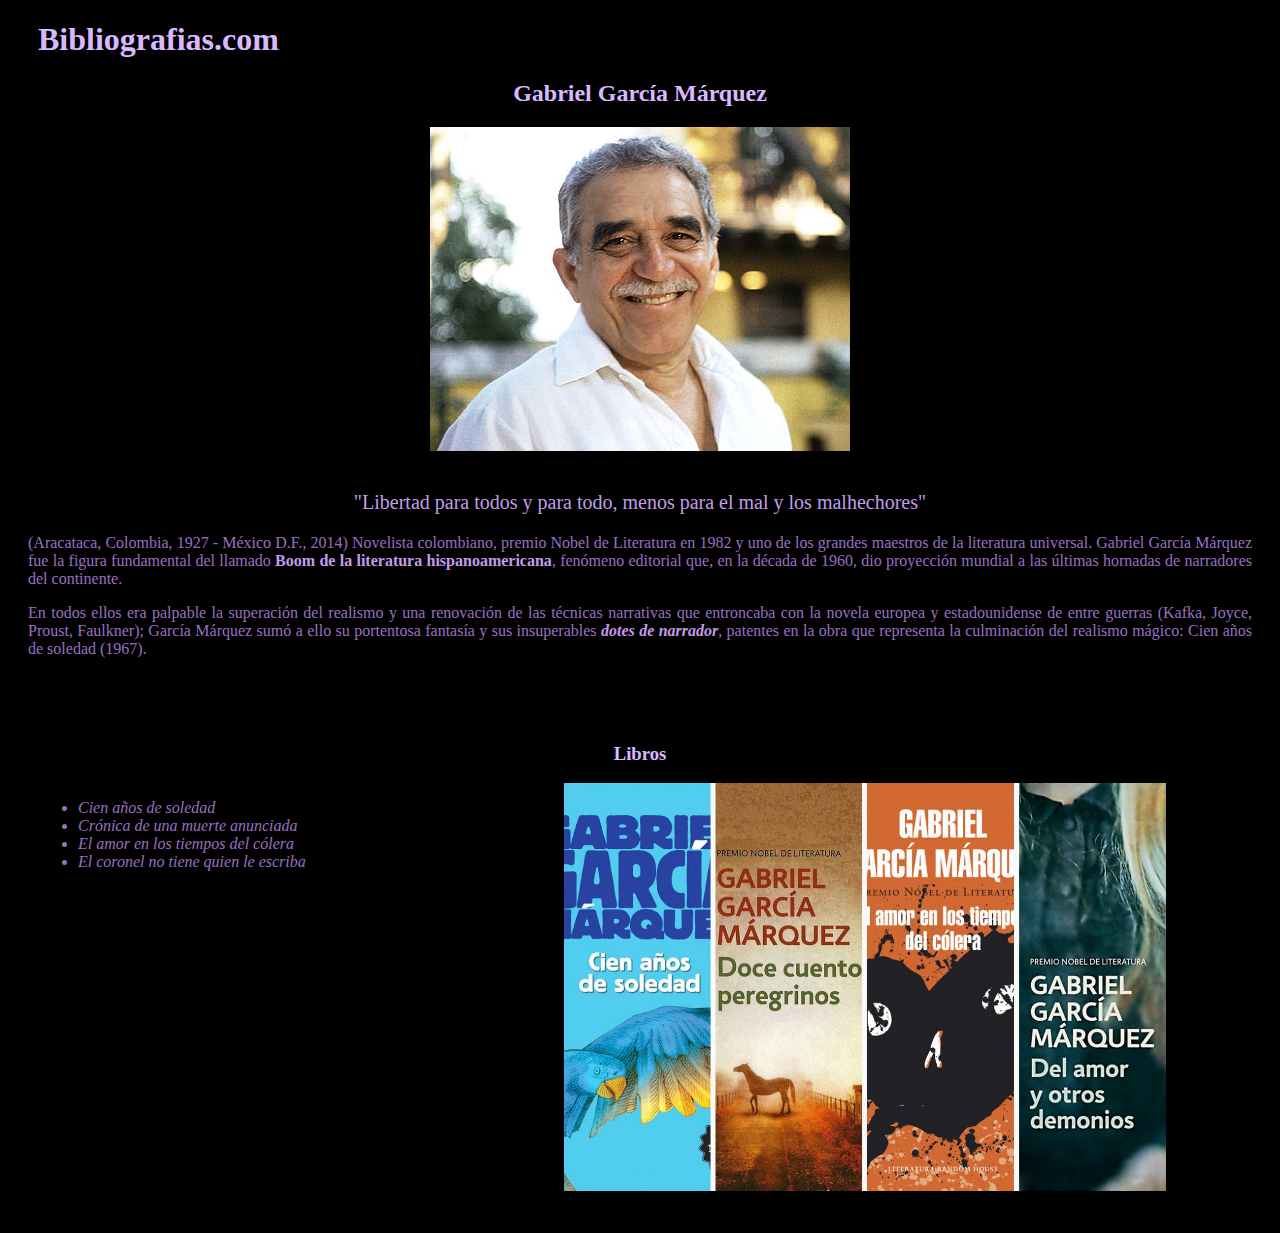
==== html/index.html @ 3712dbdd "Init commit" ====
<!DOCTYPE html>
<html lang="es-">
    <head>
        <meta charset="UTF-8">
        <title>Gabriel G. M.</title>
        <link rel="stylesheet" href="../css/style-home.css">
    </head>
    <body>
        <header>
            <h1 class="titulo-principal">Bibliografias.com</h1>
        </header>

        <h2 class="titulo-centralizado">Gabriel García Márquez</h2>
        <div class="portada">
            <img src="../images/GGMfoto.jpg" alt="">
        </div>

        <div class="principal">
            <p id="frase"> "Libertad para todos y para todo, menos para el mal y los malhechores"</p>
            <p >(Aracataca, Colombia, 1927 - México D.F., 2014) Novelista colombiano, premio Nobel de Literatura en 1982 y uno de los
                grandes maestros de la literatura universal. Gabriel García Márquez fue la figura fundamental del llamado
                <strong> Boom de la literatura hispanoamericana</strong>, fenómeno editorial que, en la década de 1960, dio
                proyección mundial a las últimas hornadas de narradores del continente.</p>
            <p >En todos ellos era palpable la superación del realismo y una renovación de las técnicas narrativas que entroncaba con
                la novela europea y estadounidense de entre guerras (Kafka, Joyce, Proust, Faulkner); García Márquez sumó a ello su
                portentosa fantasía y sus insuperables <strong><em>dotes de narrador</em></strong>, patentes en la obra que
                representa la culminación del
                realismo mágico: Cien años de soledad (1967).</p>
        </div>

        <div class="libros">
            <h3 class="titulo-centralizado">Libros</h3>
            <ul>
                <li class="itemLibro">Cien años de soledad</li>
                <li class="itemLibro">Crónica de una muerte anunciada</li>
                <li class="itemLibro">El amor en los tiempos del cólera</li>
                <li class="itemLibro">El coronel no tiene quien le escriba</li>
            </ul>

            <img src="../images/librosGalery.jpg" class="imagenLibros">
        </div>

    </body>
</html>
---- css/style-home.css ----
body{
    background: black;
}

h1{
    color: #dab8ff;
}
.titulo-centralizado{
    color: #dab8ff;
    text-align: center;
}

p{
    text-align: justify;
    color: #9870c0;
}

strong{
    color: #c49cea;
}

strong em{
    color: #c49cea;
}

#frase{
    font-size: 20px;
    color: #c49cea;
    text-align: center;
}

.portada{
    display: flex;
    justify-content: center;
    align-items: center;
    /*height: 50vh;*/
}

.principal{
    padding: 20px;
}

.libros{
    padding: 30px;
}

.itemLibro{
    color: #9870c0;
    font-style: oblique;
}

ul{
    display: inline-block;
    vertical-align: top;
    width: 30%;
    margin-right: 10%;
}

.imagenLibros{
    width: 50%;
}

.titulo-principal{
    padding-left: 30px;
}
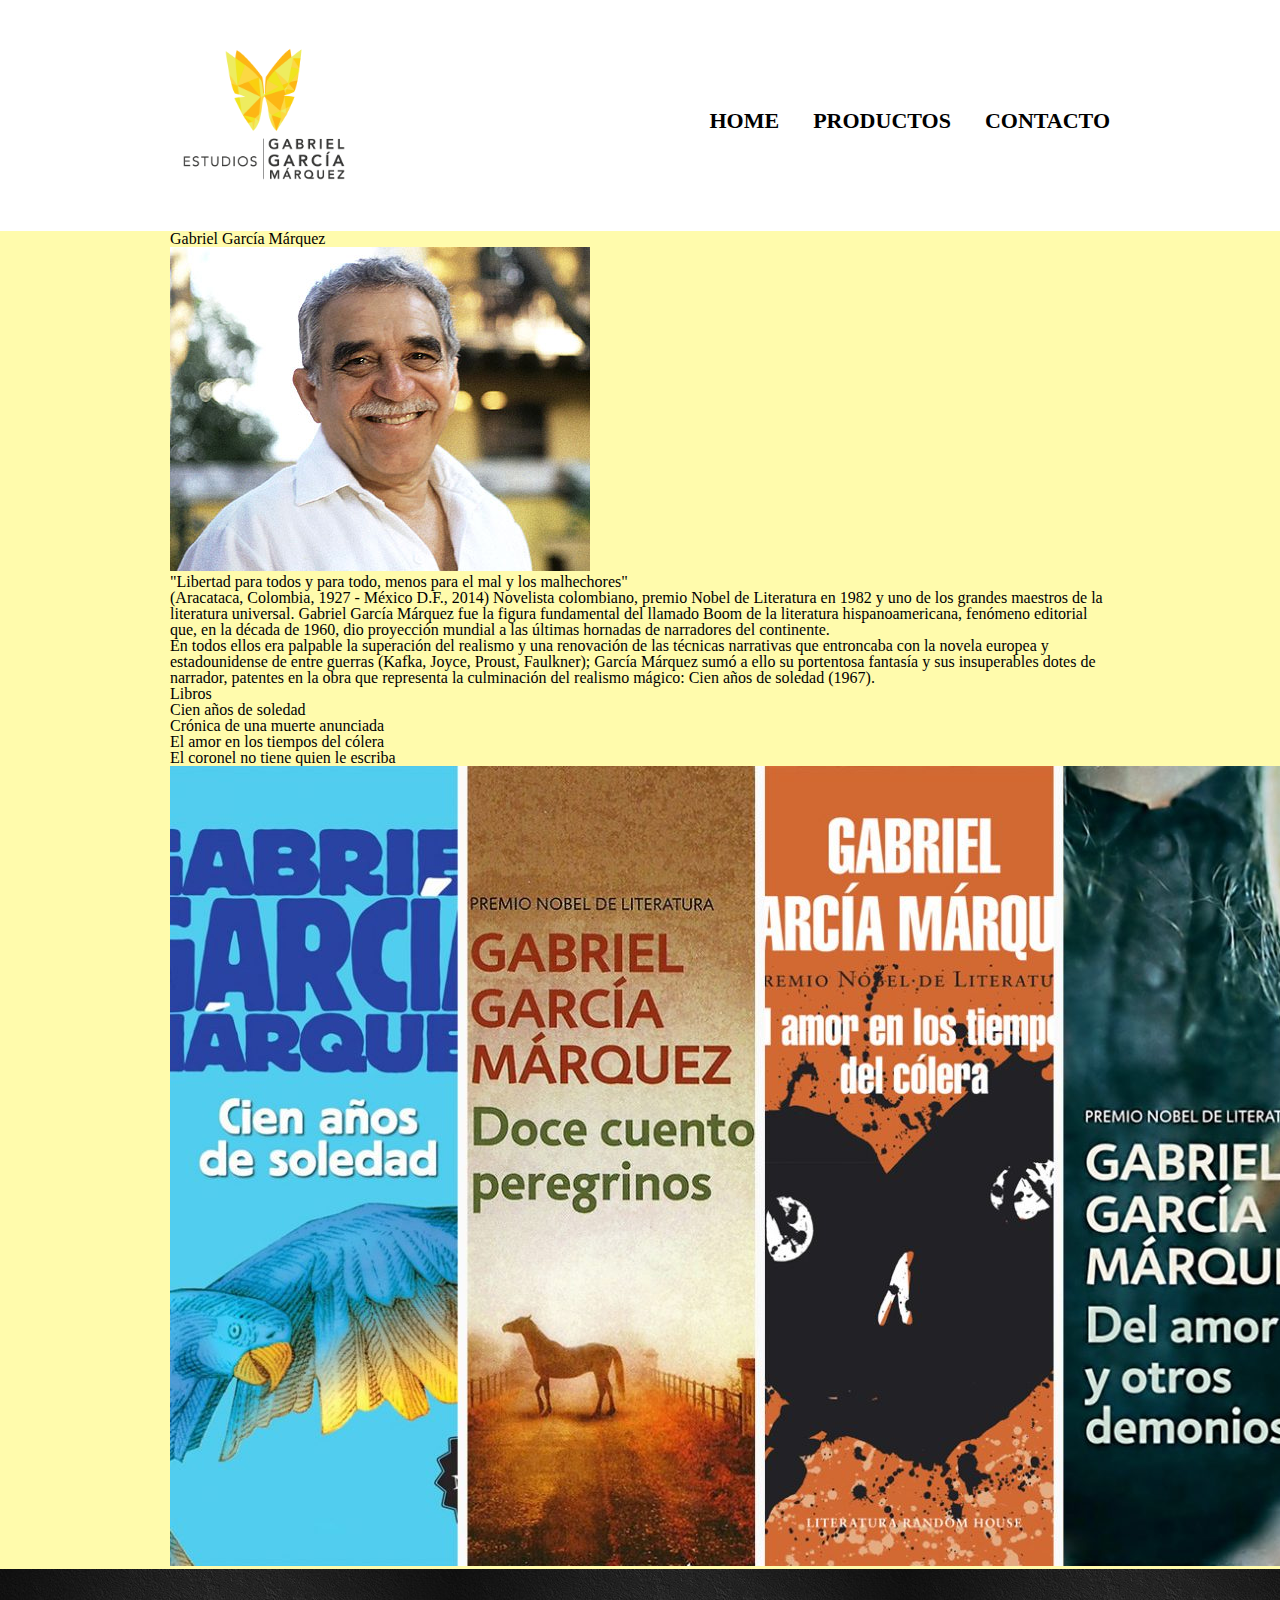
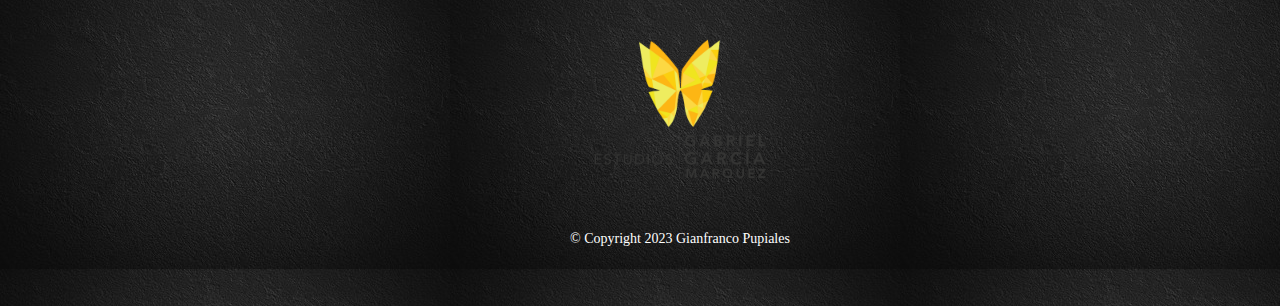
==== commit fd56a714: "Se ajustó el contenido." ====
--- a/html/index.html
+++ b/html/index.html
@@ -1,44 +1,65 @@
 <!DOCTYPE html>
 <html lang="es-">
-    <head>
-        <meta charset="UTF-8">
-        <title>Gabriel G. M.</title>
-        <link rel="stylesheet" href="../css/style-home.css">
-    </head>
-    <body>
-        <header>
-            <h1 class="titulo-principal">Bibliografias.com</h1>
-        </header>
+<head>
+    <meta charset="UTF-8">
+    <title>Gabriel G. M.</title>
+    <link rel="stylesheet" href="../css/reset.css">
+    <link rel="stylesheet" href="../css/style.css">
+</head>
+<body>
+<header>
+    <div class="cajaMenu">
+        <h1><img src="../images/logo-22.png" class="logo" alt="Logo de GGM"></h1>
+        <nav>
+            <ul>
+                <li><a href="index.html">Home</a></li>
+                <li><a href="productos.html">Productos</a></li>
+                <li><a href="contacto.html">Contacto</a></li>
+            </ul>
+        </nav>
+    </div>
+</header>
+<main>
+    <h2 class="titulo-centralizado">Gabriel García Márquez</h2>
+    <div class="portada">
+        <img src="../images/GGMfoto.jpg" alt="">
+    </div>
 
-        <h2 class="titulo-centralizado">Gabriel García Márquez</h2>
-        <div class="portada">
-            <img src="../images/GGMfoto.jpg" alt="">
-        </div>
+    <section class="principal">
+        <p id="frase"> "Libertad para todos y para todo, menos para el mal y los malhechores"</p>
+        <p>(Aracataca, Colombia, 1927 - México D.F., 2014) Novelista colombiano, premio Nobel de Literatura en 1982 y
+            uno de
+            los
+            grandes maestros de la literatura universal. Gabriel García Márquez fue la figura fundamental del llamado
+            <strong> Boom de la literatura hispanoamericana</strong>, fenómeno editorial que, en la década de 1960, dio
+            proyección mundial a las últimas hornadas de narradores del continente.</p>
+        <p>En todos ellos era palpable la superación del realismo y una renovación de las técnicas narrativas que
+            entroncaba
+            con
+            la novela europea y estadounidense de entre guerras (Kafka, Joyce, Proust, Faulkner); García Márquez sumó a
+            ello
+            su
+            portentosa fantasía y sus insuperables <strong><em>dotes de narrador</em></strong>, patentes en la obra que
+            representa la culminación del
+            realismo mágico: Cien años de soledad (1967).</p>
+    </section>
 
-        <div class="principal">
-            <p id="frase"> "Libertad para todos y para todo, menos para el mal y los malhechores"</p>
-            <p >(Aracataca, Colombia, 1927 - México D.F., 2014) Novelista colombiano, premio Nobel de Literatura en 1982 y uno de los
-                grandes maestros de la literatura universal. Gabriel García Márquez fue la figura fundamental del llamado
-                <strong> Boom de la literatura hispanoamericana</strong>, fenómeno editorial que, en la década de 1960, dio
-                proyección mundial a las últimas hornadas de narradores del continente.</p>
-            <p >En todos ellos era palpable la superación del realismo y una renovación de las técnicas narrativas que entroncaba con
-                la novela europea y estadounidense de entre guerras (Kafka, Joyce, Proust, Faulkner); García Márquez sumó a ello su
-                portentosa fantasía y sus insuperables <strong><em>dotes de narrador</em></strong>, patentes en la obra que
-                representa la culminación del
-                realismo mágico: Cien años de soledad (1967).</p>
-        </div>
+    <section class="libros">
+        <h3 class="titulo-centralizado">Libros</h3>
+        <ul>
+            <li class="itemLibro">Cien años de soledad</li>
+            <li class="itemLibro">Crónica de una muerte anunciada</li>
+            <li class="itemLibro">El amor en los tiempos del cólera</li>
+            <li class="itemLibro">El coronel no tiene quien le escriba</li>
+        </ul>
 
-        <div class="libros">
-            <h3 class="titulo-centralizado">Libros</h3>
-            <ul>
-                <li class="itemLibro">Cien años de soledad</li>
-                <li class="itemLibro">Crónica de una muerte anunciada</li>
-                <li class="itemLibro">El amor en los tiempos del cólera</li>
-                <li class="itemLibro">El coronel no tiene quien le escriba</li>
-            </ul>
+        <img src="../images/librosGalery.jpg" class="imagenLibros" alt="Son los libros">
+    </section>
+</main>
 
-            <img src="../images/librosGalery.jpg" class="imagenLibros">
-        </div>
-
-    </body>
+<footer>
+    <img class="logoFooter" src="../images/logo-22.png" alt="Ending de GGM">
+    <p class="copyright">&copy; Copyright 2023 Gianfranco Pupiales</p>
+</footer>
+</body>
 </html>
--- a/css/style.css
+++ b/css/style.css
@@ -0,0 +1,188 @@
+body {
+    background: rgb(255, 251, 172);
+}
+
+.logo {
+    width: 20%;
+}
+
+header {
+    background-color: #ffffff;
+    padding: 20px 0;
+}
+
+.cajaMenu {
+    width: 940px;
+    position: relative;
+    margin: 0 auto;
+}
+
+nav {
+    position: absolute;
+    top: 90px;
+    right: 0;
+}
+
+nav li {
+    display: inline-block;
+    margin: 0 0 0 30px;
+}
+
+nav a {
+    text-transform: uppercase;
+    color: black;
+    font-weight: bold;
+    font-size: 22px;
+    text-decoration: none;
+    transition: 500ms all;
+}
+
+nav a:hover {
+    color: #d76200;
+}
+
+.librosVenta {
+    width: 1200px;
+    margin: 0 auto;
+    padding: 50px;
+}
+
+.librosVenta li {
+    display: inline-block;
+    text-align: center;
+    width: 30%;
+    vertical-align: top;
+    margin: 0 1.5%;
+    padding: 30px 20px;
+    box-sizing: border-box;
+    border: 2px solid black;
+    border-radius: 20px;
+
+    /*
+    Una forma de hacer estas 3 cosas en una sola linea
+    Cuidar el orden
+    border-color: black;
+    border-width: 2px;
+    border-style: solid;
+    */
+}
+
+.librosVenta li:hover {
+    border-color: #d76200;
+}
+
+.librosVenta li:active {
+    border-color: #a80000;
+}
+
+.librosVenta li:hover h2 {
+    font-size: 35px;
+}
+
+.librosVenta h2 {
+    font-size: 30px;
+    font-weight: bold;
+}
+
+.librosVenta li img {
+    margin-top: 10px;
+    width: 200px; /* Establece el ancho deseado */
+    height: 300px; /* Establece la altura deseada */
+}
+
+.libro-description {
+    font-size: 18px;
+}
+
+.libro-precio {
+    font-size: 20px;
+    font-weight: bold;
+    margin-top: 10px;
+}
+
+footer {
+    width: 100%;
+    background: url("../images/bgFooter.png");
+    text-align: center;
+    padding: 40px;
+}
+
+.copyright {
+    color: #ffffff;
+    font-size: 14px;
+    margin: 20px;
+}
+
+.logoFooter {
+    width: 200px; /* Establece el ancho deseado */
+    height: 200px; /* Establece la altura deseada */
+}
+
+main {
+    width: 940px; /* Pa centralizar las cosas*/
+    margin: 0 auto;
+}
+
+form {
+    margin: 40px 0;
+}
+
+form label, form legend {
+    display: block;
+    font-size: 20px;
+    margin: 0 0 10px; /*0 arriba 0 derecha 10 px para abajo*/
+}
+
+.input-padron {
+    display: block;
+    margin: 0 0 20px;
+    padding: 10px 25px; /* 10 px superior-inferior 25 px de los lados*/
+    width: 50%;
+}
+
+.check-box {
+    margin: 20px 0;
+}
+
+.enviar {
+    width: 40%;
+    padding: 15px 0;
+    font-size: 18px;
+    font-weight: bold;
+    color: white;
+    background: orange;
+    border: none;
+    border-radius: 5px;
+    transition: 1s all;
+    cursor: pointer;
+}
+
+.enviar:hover {
+    color: black;
+    background-color: #f7ff00;
+    transform: scale(1.2);
+}
+
+
+table{
+    margin: 40px 40px;
+}
+
+thead{
+    background-color: black;
+    color: white;
+    font-weight: bold;
+}
+
+td, th{
+    border: 1px solid black;
+    padding: 8px 15px;
+}
+
+
+
+
+
+
+
+
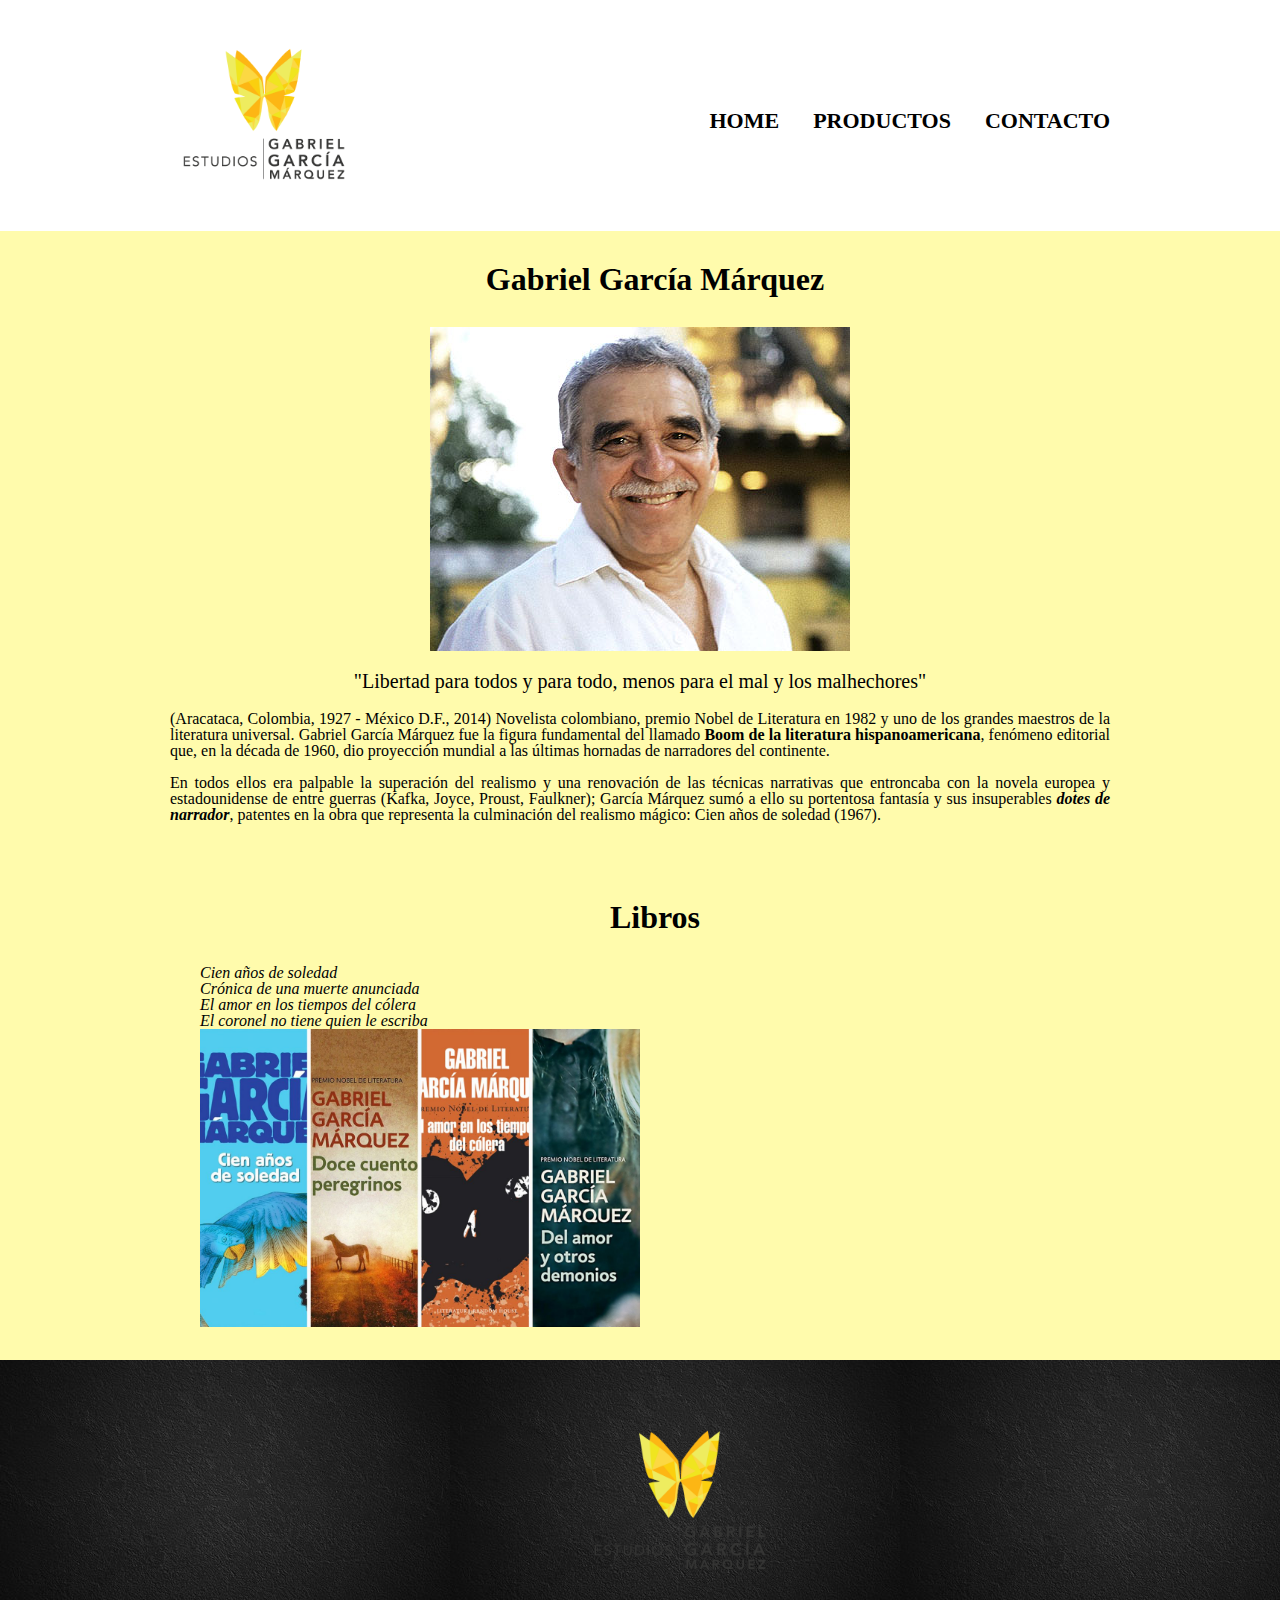
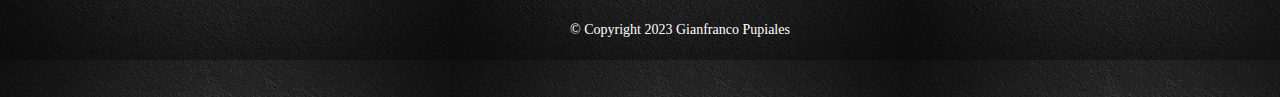
==== commit 903cceb6: "Se organizó el contenido de la homepage." ====
--- a/html/index.html
+++ b/html/index.html
@@ -20,10 +20,11 @@
     </div>
 </header>
 <main>
-    <h2 class="titulo-centralizado">Gabriel García Márquez</h2>
+    <h2 class="titulo-principal">Gabriel García Márquez</h2>
     <div class="portada">
-        <img src="../images/GGMfoto.jpg" alt="">
+        <img src="../images/GGMfoto.jpg" alt="Foto de GGM">
     </div>
+
 
     <section class="principal">
         <p id="frase"> "Libertad para todos y para todo, menos para el mal y los malhechores"</p>
@@ -45,7 +46,7 @@
     </section>
 
     <section class="libros">
-        <h3 class="titulo-centralizado">Libros</h3>
+        <h3 class="titulo-principal">Libros</h3>
         <ul>
             <li class="itemLibro">Cien años de soledad</li>
             <li class="itemLibro">Crónica de una muerte anunciada</li>
--- a/css/style.css
+++ b/css/style.css
@@ -179,10 +179,64 @@
     padding: 8px 15px;
 }
 
-
-
-
-
-
-
-
+/* ! Estilos homepage*/
+
+.titulo-principal{
+    text-align: center;
+    font-weight: bold;
+    font-size: 2em;
+    margin: 1em 0 1em;
+}
+
+.portada{
+    display: flex;
+    justify-content: center;
+    align-items: center;
+}
+
+.imagenLibros{
+    width: 50%;
+}
+
+.titulo-principal{
+    padding-left: 30px;
+}
+
+#frase{
+    font-size: 20px;
+    text-align: center;
+    margin: 1em 0 1em;
+}
+
+.portada{
+    display: flex;
+    justify-content: center;
+    align-items: center;
+    /*height: 50vh;*/
+}
+
+.principal p{
+    margin: 0 0 1em;
+    text-align: justify;
+}
+
+.principal strong{
+    font-weight: bold;
+}
+
+.principal em{
+    font-style: italic;
+}
+
+.libros{
+    padding: 30px;
+}
+
+.itemLibro{
+    font-style: oblique;
+}
+
+
+
+
+
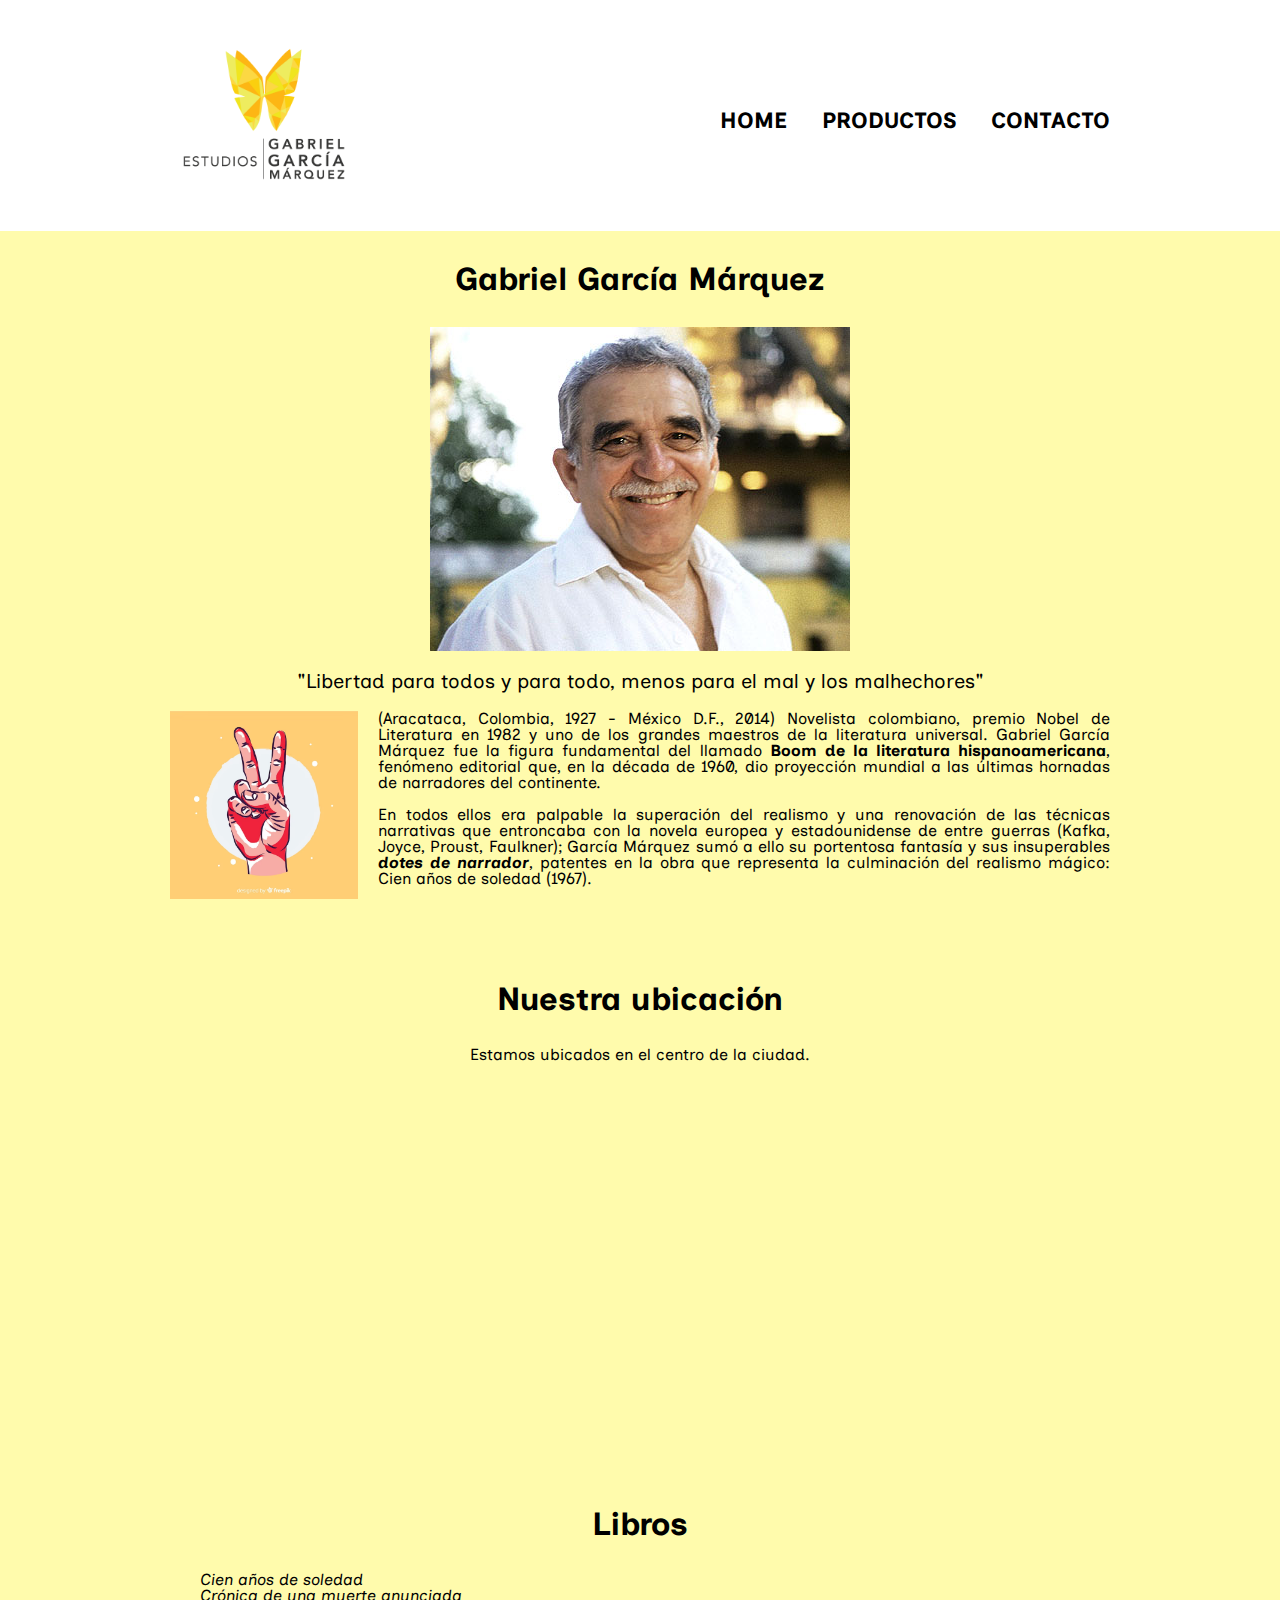
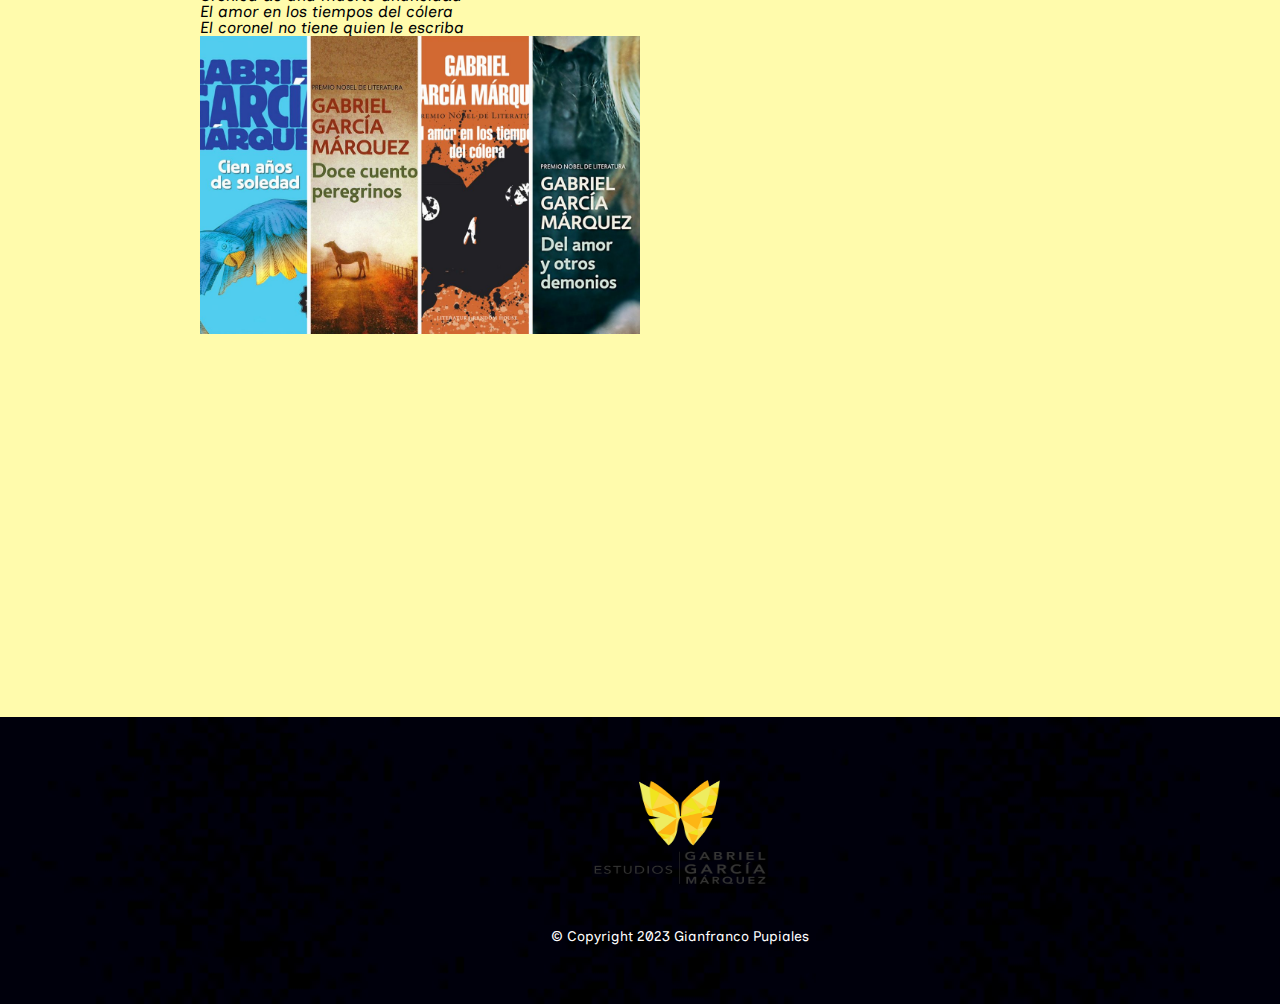
==== commit 2bf53ca0: "Se obtuvo contenido externo en nuestra homepage." ====
--- a/html/index.html
+++ b/html/index.html
@@ -5,6 +5,9 @@
     <title>Gabriel G. M.</title>
     <link rel="stylesheet" href="../css/reset.css">
     <link rel="stylesheet" href="../css/style.css">
+    <link rel="preconnect" href="https://fonts.googleapis.com">
+    <link rel="preconnect" href="https://fonts.gstatic.com" crossorigin>
+    <link href="https://fonts.googleapis.com/css2?family=Inclusive+Sans&display=swap" rel="stylesheet">
 </head>
 <body>
 <header>
@@ -24,10 +27,9 @@
     <div class="portada">
         <img src="../images/GGMfoto.jpg" alt="Foto de GGM">
     </div>
-
-
+    <p id="frase"> "Libertad para todos y para todo, menos para el mal y los malhechores"</p>
+    <img class="paz" src="../images/paz.png" alt="Paz imagen">
     <section class="principal">
-        <p id="frase"> "Libertad para todos y para todo, menos para el mal y los malhechores"</p>
         <p>(Aracataca, Colombia, 1927 - México D.F., 2014) Novelista colombiano, premio Nobel de Literatura en 1982 y
             uno de
             los
@@ -45,17 +47,31 @@
             realismo mágico: Cien años de soledad (1967).</p>
     </section>
 
+    <section class="mapa">
+        <h3 class="titulo-principal">Nuestra ubicación</h3>
+        <p>Estamos ubicados en el centro de la ciudad.</p>
+        <iframe src="https://www.google.com/maps/embed?pb=!1m18!1m12!1m3!1d3989.790920421906!2d-78.49317922574012!3d-0.21234203539377045!2m3!1f0!2f0!3f0!3m2!1i1024!2i768!4f13.1!3m3!1m2!1s0x91d59a107e1cd44b%3A0x88a284f66939ed4!2sESCUELA%20POLIT%C3%89CNICA%20NACIONAL!5e0!3m2!1ses!2sec!4v1694836205740!5m2!1ses!2sec" width="100%" height="300" style="border:0;" allowfullscreen="" loading="lazy" referrerpolicy="no-referrer-when-downgrade"></iframe>
+    </section>
+
     <section class="libros">
         <h3 class="titulo-principal">Libros</h3>
-        <ul>
-            <li class="itemLibro">Cien años de soledad</li>
-            <li class="itemLibro">Crónica de una muerte anunciada</li>
-            <li class="itemLibro">El amor en los tiempos del cólera</li>
-            <li class="itemLibro">El coronel no tiene quien le escriba</li>
-        </ul>
+        <div class="contenido-libros">
+            <ul class="lista-libros">
+                <li class="itemLibro">Cien años de soledad</li>
+                <li class="itemLibro">Crónica de una muerte anunciada</li>
+                <li class="itemLibro">El amor en los tiempos del cólera</li>
+                <li class="itemLibro">El coronel no tiene quien le escriba</li>
+            </ul>
 
-        <img src="../images/librosGalery.jpg" class="imagenLibros" alt="Son los libros">
+            <img src="../images/librosGalery.jpg" class="imagen-libros" alt="Son los libros">
+        </div>
     </section>
+
+    <div class="video">
+        <iframe width="560" height="315" src="https://www.youtube.com/embed/9jb2QB7d-Io?si=_q59ed0fO5szkhkG" title="YouTube video player" frameborder="0" allow="accelerometer; autoplay; clipboard-write; encrypted-media; gyroscope; picture-in-picture; web-share" allowfullscreen></iframe>
+    </div>
+
+
 </main>
 
 <footer>
--- a/css/style.css
+++ b/css/style.css
@@ -1,5 +1,7 @@
 body {
     background: rgb(255, 251, 172);
+    font-family: 'Inclusive Sans', sans-serif;
+    overflow-x: hidden;
 }
 
 .logo {
@@ -15,6 +17,7 @@
     width: 940px;
     position: relative;
     margin: 0 auto;
+    padding: 0;
 }
 
 nav {
@@ -42,7 +45,7 @@
 }
 
 .librosVenta {
-    width: 1200px;
+    width: 100%;
     margin: 0 auto;
     padding: 50px;
 }
@@ -115,7 +118,8 @@
 
 .logoFooter {
     width: 200px; /* Establece el ancho deseado */
-    height: 200px; /* Establece la altura deseada */
+    height: 150px; /* Establece la altura deseada */
+    padding: 0;
 }
 
 main {
@@ -194,12 +198,10 @@
     align-items: center;
 }
 
-.imagenLibros{
-    width: 50%;
-}
-
-.titulo-principal{
-    padding-left: 30px;
+.paz{
+    width: 20%;
+    float: left;
+    margin: 0 20px 10px 0; /*0 top 20 der 20 down 0 izq */
 }
 
 #frase{
@@ -236,7 +238,26 @@
     font-style: oblique;
 }
 
-
-
-
-
+.imagen-libros{
+    width: 50%;
+}
+
+.mapa{
+    text-align: center;
+    padding: 3em 0; /*3 VECES el tamaño de la fuente*/
+}
+
+.mapa p{
+    margin: 0 0 2em;
+}
+
+.video{
+    width: 560px;
+    margin: 1em auto;
+}
+
+
+
+
+
+
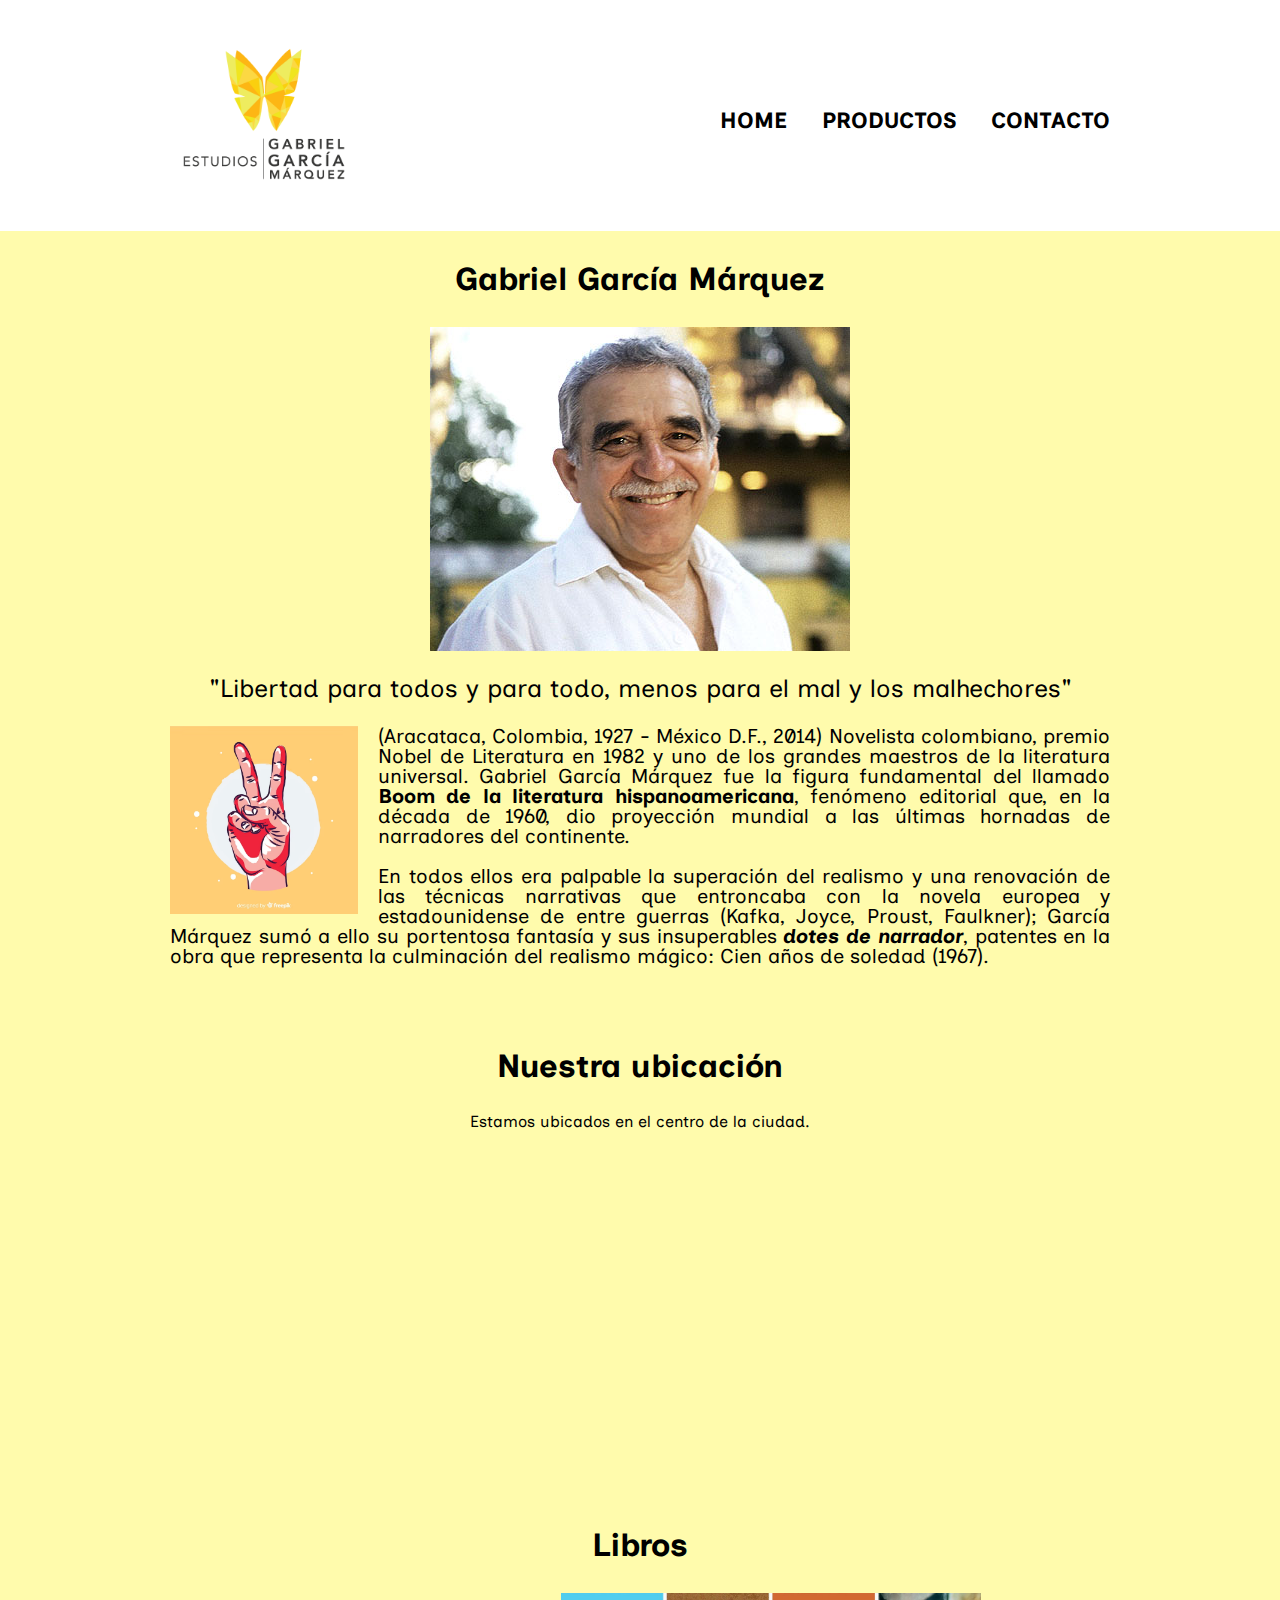
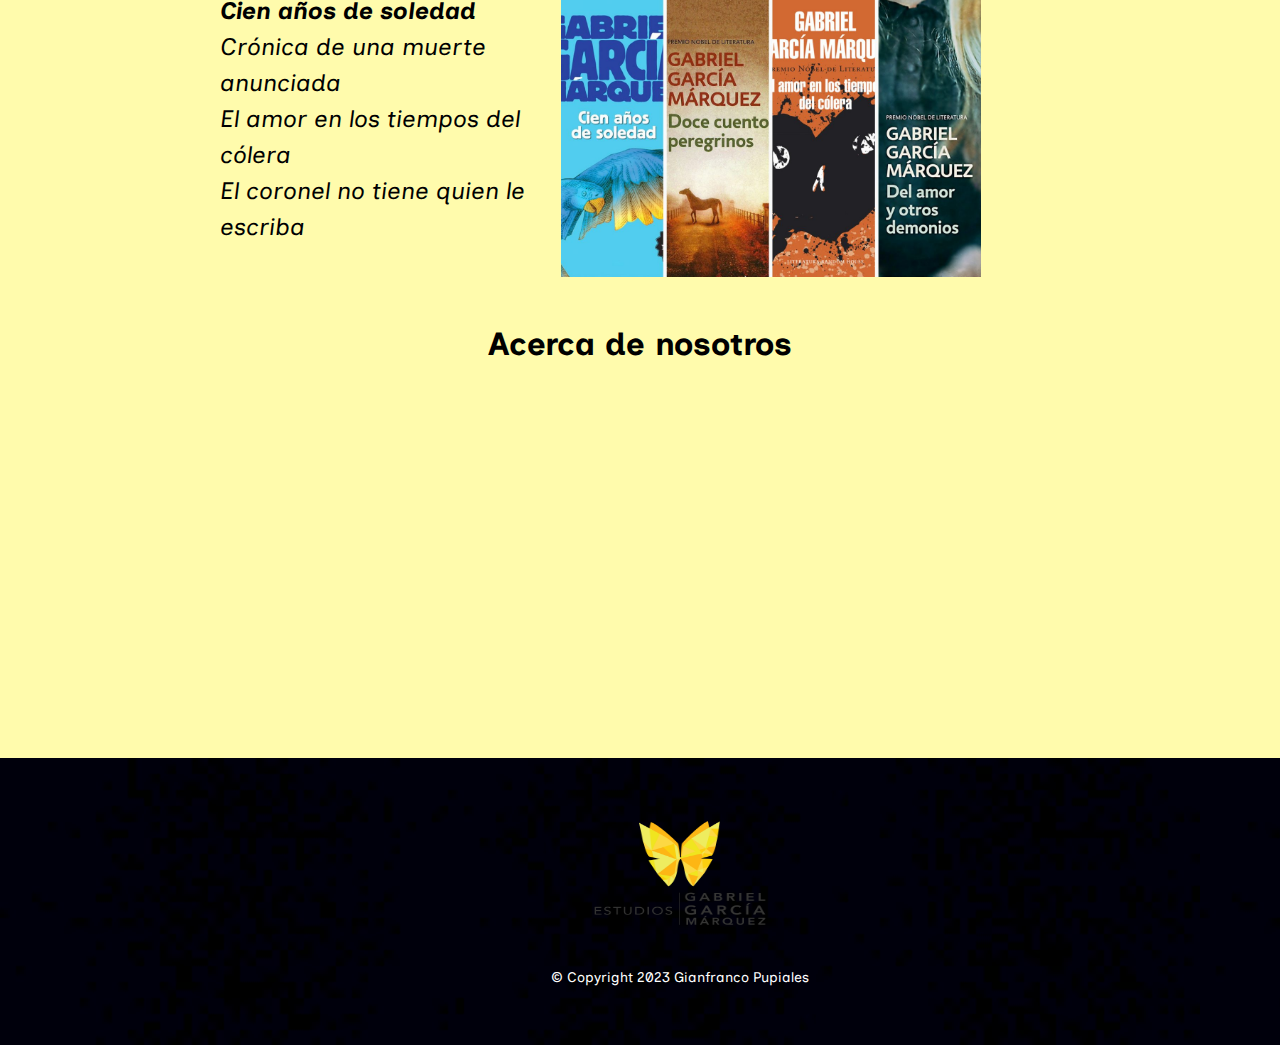
==== commit 62af49a1: "Se agregó estilos" ====
--- a/html/index.html
+++ b/html/index.html
@@ -68,6 +68,7 @@
     </section>
 
     <div class="video">
+        <h3 class="titulo-principal">Acerca de nosotros</h3>
         <iframe width="560" height="315" src="https://www.youtube.com/embed/9jb2QB7d-Io?si=_q59ed0fO5szkhkG" title="YouTube video player" frameborder="0" allow="accelerometer; autoplay; clipboard-write; encrypted-media; gyroscope; picture-in-picture; web-share" allowfullscreen></iframe>
     </div>
 
--- a/css/style.css
+++ b/css/style.css
@@ -192,6 +192,10 @@
     margin: 1em 0 1em;
 }
 
+.principal{
+
+}
+
 .portada{
     display: flex;
     justify-content: center;
@@ -205,7 +209,7 @@
 }
 
 #frase{
-    font-size: 20px;
+    font-size: 25px;
     text-align: center;
     margin: 1em 0 1em;
 }
@@ -220,6 +224,7 @@
 .principal p{
     margin: 0 0 1em;
     text-align: justify;
+    font-size: 20px;
 }
 
 .principal strong{
@@ -230,34 +235,54 @@
     font-style: italic;
 }
 
-.libros{
-    padding: 30px;
+
+.imagen-libros{
+    width: 50%;
+}
+
+.mapa{
+    text-align: center;
+    padding: 2em 0; /*3 VECES el tamaño de la fuente*/
+}
+
+.mapa p{
+    margin: 0 0 2em;
+}
+
+.contenido-libros{
+    width: 840px;
+    margin: 0 auto;
+}
+
+.lista-libros{
+    width: 40%;
+    display: inline-block;
+    vertical-align: top;
 }
 
 .itemLibro{
     font-style: oblique;
-}
-
-.imagen-libros{
-    width: 50%;
-}
-
-.mapa{
-    text-align: center;
-    padding: 3em 0; /*3 VECES el tamaño de la fuente*/
-}
-
-.mapa p{
-    margin: 0 0 2em;
+    font-size: 1.5em;
+    line-height: 1.5;
+}
+
+/*
+    Pintar el primero -> .itemLibro:first-child
+    Pintar el último -> .itemLibro:last-child
+    Pintar uno en específico -> .itemLibro:nth-child(3)
+    Pintar todos los pares -> .itemLibro:nth-child(2n)
+*/
+.itemLibro:first-child{
+    font-weight: bold;
 }
 
 .video{
     width: 560px;
-    margin: 1em auto;
-}
-
-
-
-
-
-
+    margin: 3em auto;
+}
+
+
+
+
+
+
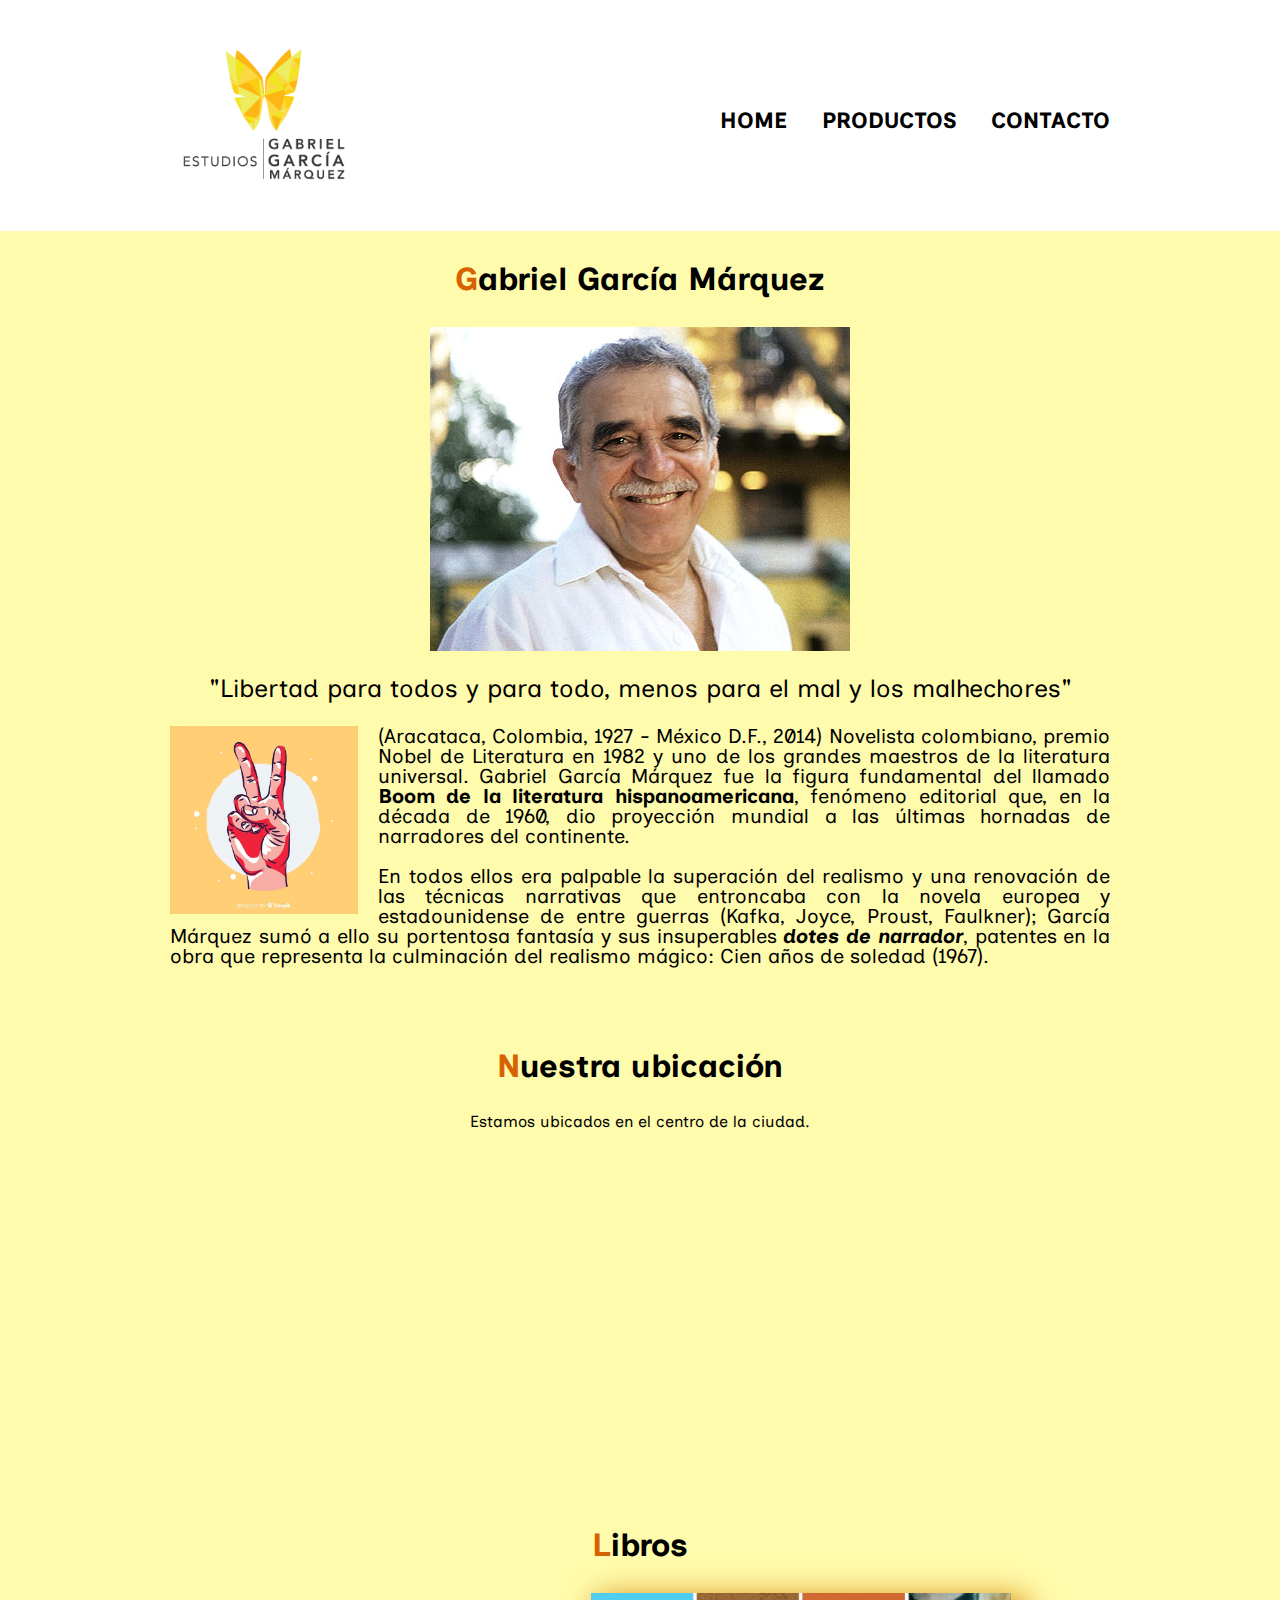
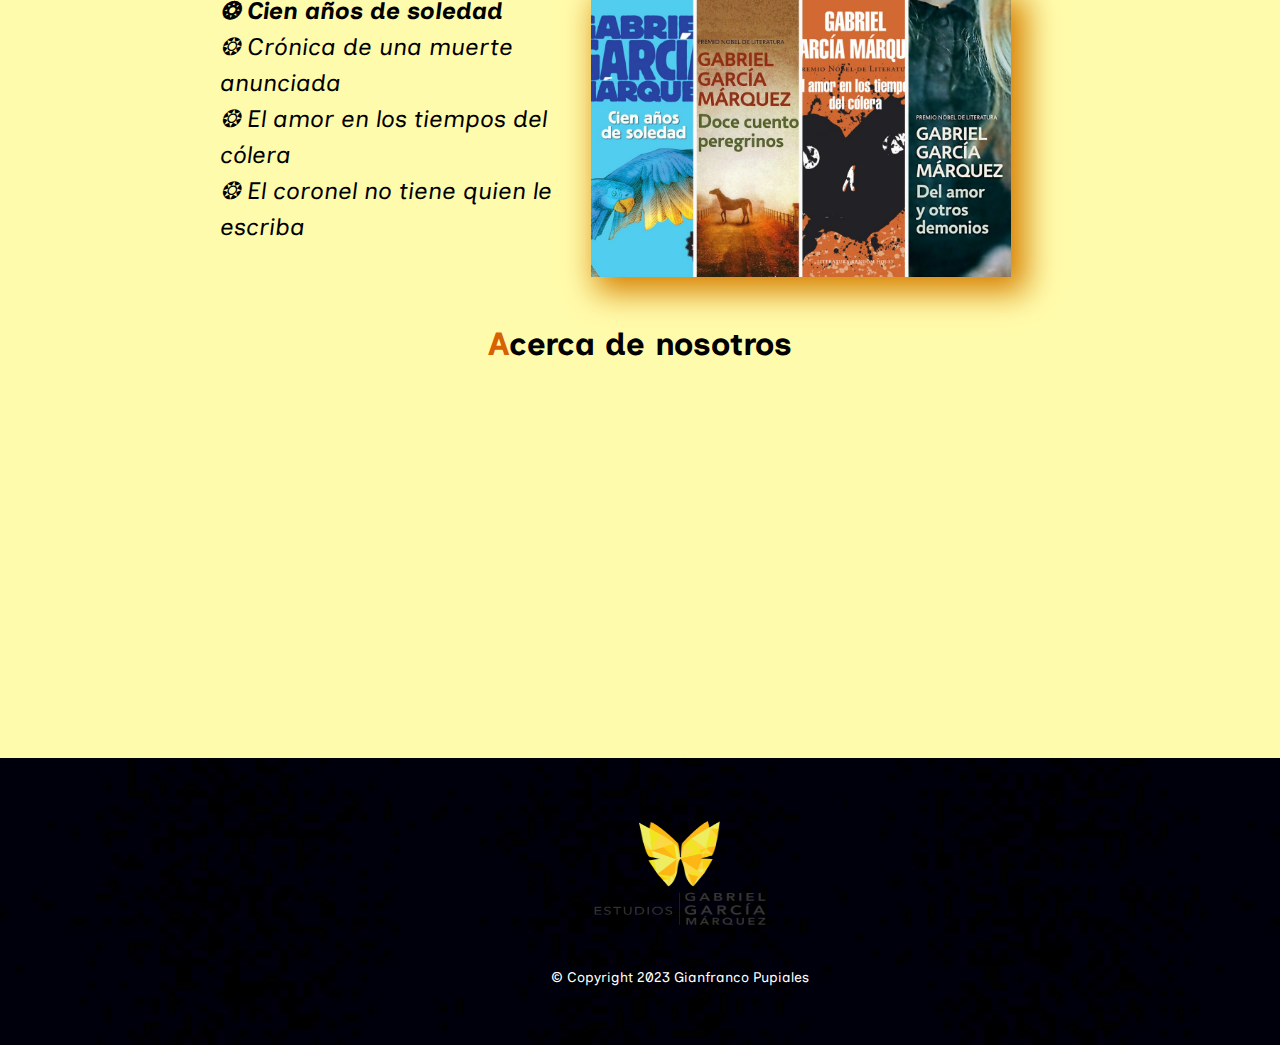
==== commit a659c10c: "Se hizo en pequeña medida responsiva a la homepage." ====
--- a/html/index.html
+++ b/html/index.html
@@ -2,6 +2,7 @@
 <html lang="es-">
 <head>
     <meta charset="UTF-8">
+    <meta name="viewport" content="width=device-width">
     <title>Gabriel G. M.</title>
     <link rel="stylesheet" href="../css/reset.css">
     <link rel="stylesheet" href="../css/style.css">
@@ -50,7 +51,9 @@
     <section class="mapa">
         <h3 class="titulo-principal">Nuestra ubicación</h3>
         <p>Estamos ubicados en el centro de la ciudad.</p>
-        <iframe src="https://www.google.com/maps/embed?pb=!1m18!1m12!1m3!1d3989.790920421906!2d-78.49317922574012!3d-0.21234203539377045!2m3!1f0!2f0!3f0!3m2!1i1024!2i768!4f13.1!3m3!1m2!1s0x91d59a107e1cd44b%3A0x88a284f66939ed4!2sESCUELA%20POLIT%C3%89CNICA%20NACIONAL!5e0!3m2!1ses!2sec!4v1694836205740!5m2!1ses!2sec" width="100%" height="300" style="border:0;" allowfullscreen="" loading="lazy" referrerpolicy="no-referrer-when-downgrade"></iframe>
+        <iframe src="https://www.google.com/maps/embed?pb=!1m18!1m12!1m3!1d3989.790920421906!2d-78.49317922574012!3d-0.21234203539377045!2m3!1f0!2f0!3f0!3m2!1i1024!2i768!4f13.1!3m3!1m2!1s0x91d59a107e1cd44b%3A0x88a284f66939ed4!2sESCUELA%20POLIT%C3%89CNICA%20NACIONAL!5e0!3m2!1ses!2sec!4v1694836205740!5m2!1ses!2sec"
+                width="100%" height="300" style="border:0;" allowfullscreen="" loading="lazy"
+                referrerpolicy="no-referrer-when-downgrade"></iframe>
     </section>
 
     <section class="libros">
@@ -69,7 +72,10 @@
 
     <div class="video">
         <h3 class="titulo-principal">Acerca de nosotros</h3>
-        <iframe width="560" height="315" src="https://www.youtube.com/embed/9jb2QB7d-Io?si=_q59ed0fO5szkhkG" title="YouTube video player" frameborder="0" allow="accelerometer; autoplay; clipboard-write; encrypted-media; gyroscope; picture-in-picture; web-share" allowfullscreen></iframe>
+        <iframe width="100%" height="315" src="https://www.youtube.com/embed/9jb2QB7d-Io?si=_q59ed0fO5szkhkG"
+                title="YouTube video player" frameborder="0"
+                allow="accelerometer; autoplay; clipboard-write; encrypted-media; gyroscope; picture-in-picture; web-share"
+                allowfullscreen></iframe>
     </div>
 
 
--- a/css/style.css
+++ b/css/style.css
@@ -1,7 +1,6 @@
 body {
     background: rgb(255, 251, 172);
     font-family: 'Inclusive Sans', sans-serif;
-    overflow-x: hidden;
 }
 
 .logo {
@@ -168,102 +167,111 @@
 }
 
 
-table{
+table {
     margin: 40px 40px;
 }
 
-thead{
+thead {
     background-color: black;
     color: white;
     font-weight: bold;
 }
 
-td, th{
+td, th {
     border: 1px solid black;
     padding: 8px 15px;
 }
 
 /* ! Estilos homepage*/
 
-.titulo-principal{
+.titulo-principal {
     text-align: center;
     font-weight: bold;
     font-size: 2em;
     margin: 1em 0 1em;
 }
 
-.principal{
-
-}
-
-.portada{
+.titulo-principal:first-letter {
+    font-weight: bold;
+    color: #d76200;
+}
+
+/*
+    main > p : aplica a todos los hijos directos
+    img + p : aplica al siguiente párrafo después de una imagen
+    img ~ p : aplica a todos los párrafos que vengan después de una imagen
+    .principal p: not(#id) : aplica a todos los párrafos de principal excepto al que tenga el id seleccionado
+*/
+
+.portada {
     display: flex;
     justify-content: center;
     align-items: center;
 }
 
-.paz{
+.paz {
     width: 20%;
     float: left;
     margin: 0 20px 10px 0; /*0 top 20 der 20 down 0 izq */
 }
 
-#frase{
+#frase {
     font-size: 25px;
     text-align: center;
     margin: 1em 0 1em;
 }
 
-.portada{
-    display: flex;
-    justify-content: center;
-    align-items: center;
-    /*height: 50vh;*/
-}
-
-.principal p{
+.principal p {
     margin: 0 0 1em;
     text-align: justify;
     font-size: 20px;
 }
 
-.principal strong{
-    font-weight: bold;
-}
-
-.principal em{
+.principal strong {
+    font-weight: bold;
+}
+
+.principal em {
     font-style: italic;
 }
 
 
-.imagen-libros{
+.imagen-libros {
     width: 50%;
-}
-
-.mapa{
+    margin: 0 0 0 30px;
+    transition: 400ms;
+    box-shadow: 10px 10px 30px 5px #d78000; /*10px en eje x - 10px en eje y - degradado - expansión - color*/
+}
+
+.imagen-libros:hover {
+    opacity: 0.3; /* 0% no pase nada de luz / 100% pase toda la luz*/
+}
+
+.mapa {
     text-align: center;
     padding: 2em 0; /*3 VECES el tamaño de la fuente*/
 }
 
-.mapa p{
+.mapa p {
     margin: 0 0 2em;
 }
 
-.contenido-libros{
+.contenido-libros {
     width: 840px;
     margin: 0 auto;
 }
 
-.lista-libros{
+.lista-libros {
     width: 40%;
     display: inline-block;
     vertical-align: top;
 }
 
-.itemLibro{
+.itemLibro {
     font-style: oblique;
     font-size: 1.5em;
     line-height: 1.5;
+
 }
 
 /*
@@ -272,17 +280,39 @@
     Pintar uno en específico -> .itemLibro:nth-child(3)
     Pintar todos los pares -> .itemLibro:nth-child(2n)
 */
-.itemLibro:first-child{
-    font-weight: bold;
-}
-
-.video{
+
+.itemLibro:before {
+    content: "❂ ";
+}
+
+.itemLibro:first-child {
+    font-weight: bold;
+}
+
+.video {
     width: 560px;
     margin: 3em auto;
 }
 
 
-
-
-
-
+/*Si encuentras una pantalla con menos de 480px haz esto...*/
+@media screen and (max-width: 480px) {
+    h1 {
+        text-align: center;
+    }
+
+    nav {
+        position: static;
+    }
+
+    .cajaMenu, .principal, .mapa, .contenido-libros, .video, .portada, main {
+        width: auto;
+    }
+
+    .lista-libros, .imagen-libros {
+        width: 100%;
+    }
+}
+
+
+
